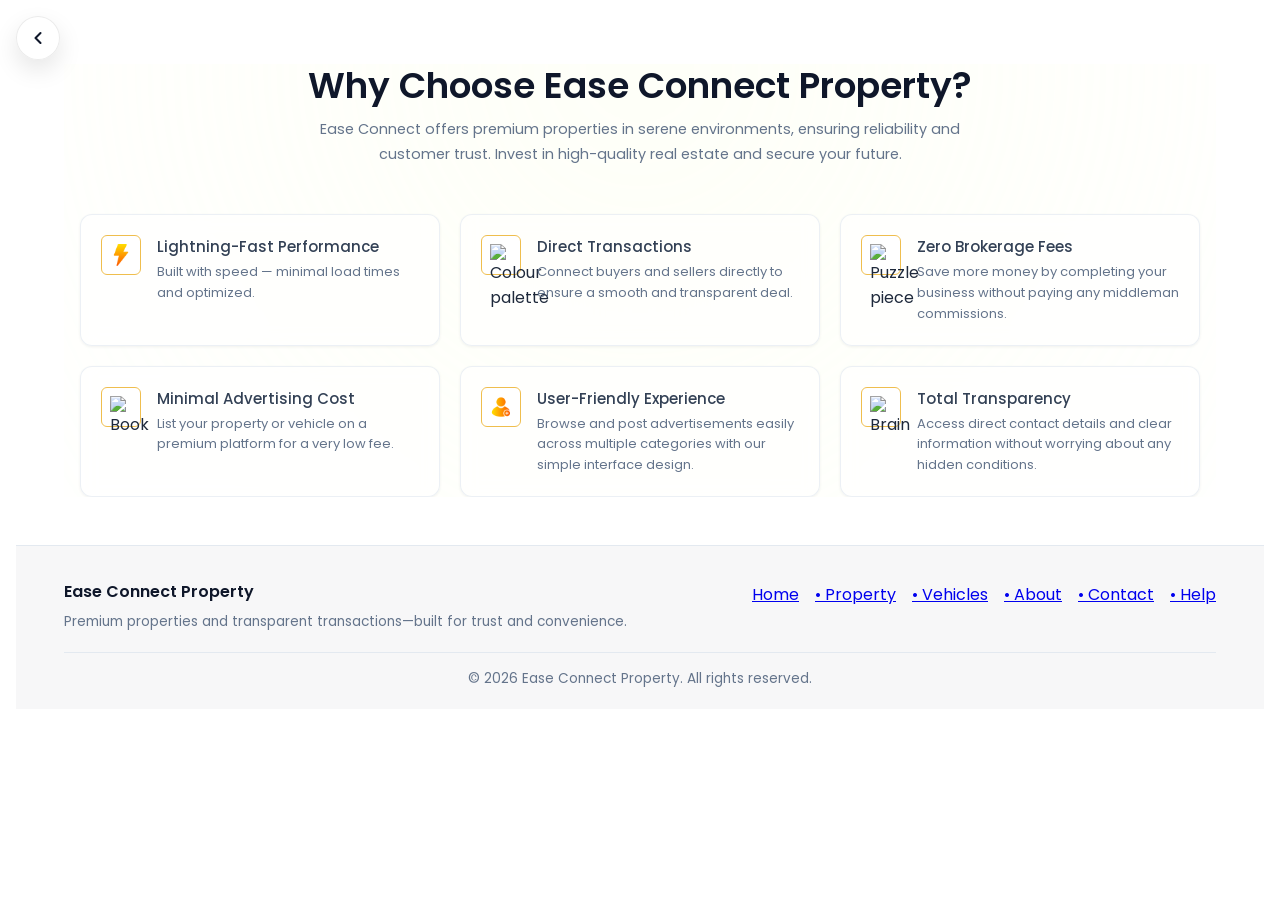
==== aboutnew.html @ 026340a3 "Add files via upload" ====
<!DOCTYPE html>
<html lang="en">
<head>
  <meta charset="UTF-8" />
  <meta name="viewport" content="width=device-width, initial-scale=1.0" />
  <title>About Our Service</title>
  <link href="https://fonts.googleapis.com/css2?family=Poppins:wght@300;400;500;600;700&display=swap" rel="stylesheet" />
  <link rel="icon" type="image/x-icon" href="favicon/easeconnectfav.PNG">
  <style>
    *, *::before, *::after {
      box-sizing: border-box;
      margin: 0;
      padding: 0;
      font-family: 'Poppins', sans-serif;
    }

    body {
      background: #ffffff;
      color: #1e293b;
      min-height: 100vh;
      padding: 4rem 1rem;
    }

    .go-back {
      position: fixed;
      top: 1rem;
      left: 1rem;
      z-index: 9999;
      display: inline-flex;
      align-items: center;
      justify-content: center;
      width: 44px;
      height: 44px;
      border-radius: 999px;
      background: rgba(255, 255, 255, 0.95);
      border: 1px solid rgba(0, 0, 0, 0.08);
      box-shadow: 0 10px 25px rgba(0, 0, 0, 0.10);
      color: #0f172a;
      text-decoration: none;
      padding: 0;
      line-height: 1;
    }

    .go-back svg {
      width: 20px;
      height: 20px;
      display: block;
    }

    .go-back:focus {
      outline: 2px solid rgba(223, 167, 27, 0.7);
      outline-offset: 2px;
    }


    /* ── glow blob ── */
    .section {
      position: relative;
      max-width: 72rem;
      margin: 0 auto;
      overflow: hidden;
      padding: 0 1rem;
    }

    .glow {
      position: absolute;
      top: -16rem;
      left: 50%;
      transform: translateX(-50%);
      width: 520px;
      height: 520px;
      border-radius: 50%;
      background: #FBFFE1;
      filter: blur(300px);
      pointer-events: none;
      z-index: -1;
    }

    /* ── header ── */
    .header {
      text-align: center;
      max-width: 42rem;
      margin: 0 auto 3rem;
    }

    .header h1 {
      font-size: clamp(1.6rem, 4vw, 2.25rem);
      font-weight: 600;
      color: #0f172a;
      line-height: 1.2;
    }

    .header p {
      margin-top: 0.625rem;
      font-size: 0.9rem;
      color: #64748b;
      line-height: 1.7;
    }

    /* ── grid ── */
    .grid {
      display: grid;
      grid-template-columns: 1fr;
      gap: 1.25rem;
    }

    @media (min-width: 540px) {
      .grid { grid-template-columns: repeat(2, 1fr); }
    }

    @media (min-width: 900px) {
      .grid { grid-template-columns: repeat(3, 1fr); }
    }

    /* ── feature card ── */
    .card {
      display: flex;
      align-items: flex-start;
      gap: 1rem;
      background: rgba(255,255,255,0.55);
      border: 1px solid rgba(226,232,240,0.65);
      border-radius: 0.75rem;
      padding: 1.25rem;
      box-shadow: 0 1px 3px rgba(0,0,0,0.06);
      backdrop-filter: blur(8px);
      -webkit-backdrop-filter: blur(8px);
      transition: transform 0.2s ease, box-shadow 0.2s ease;
    }

    .card:hover {
      transform: translateY(-3px);
      box-shadow: 0 8px 24px rgba(0,0,0,0.09);
    }

    .icon-wrap {
      flex-shrink: 0;
      width: 2.5rem;
      height: 2.5rem;
      padding: 0.5rem;
      background: #ffffff;
      border: 1px solid #efbe4e;
      border-radius: 0.375rem;
    }

    .icon-wrap img {
      width: 100%;
      height: 100%;
      object-fit: contain;
    }

    .card-body h3 {
      font-size: 0.9375rem;
      font-weight: 500;
      color: #334155;
    }

    .card-body p {
      margin-top: 0.25rem;
      font-size: 0.8125rem;
      color: #64748b;
      line-height: 1.6;
    }

    /* ── entrance animation ── */
    @keyframes fadeUp {
      from { opacity: 0; transform: translateY(20px); }
      to   { opacity: 1; transform: translateY(0); }
    }

    .header  { animation: fadeUp 0.55s ease both; }
    .card:nth-child(1) { animation: fadeUp 0.55s 0.10s ease both; }
    .card:nth-child(2) { animation: fadeUp 0.55s 0.18s ease both; }
    .card:nth-child(3) { animation: fadeUp 0.55s 0.26s ease both; }
    .card:nth-child(4) { animation: fadeUp 0.55s 0.34s ease both; }
    .card:nth-child(5) { animation: fadeUp 0.55s 0.42s ease both; }
    .card:nth-child(6) { animation: fadeUp 0.55s 0.50s ease both; }

    /* ── footer ── */
    .page-footer {
      margin-top: 3rem;
      background: rgba(15, 23, 42, 0.03);
      border-top: 1px solid rgba(226, 232, 240, 0.9);
      padding: 2.25rem 1rem 1.25rem;
      color: #0f172a;
    }

    .footer-inner {
      max-width: 72rem;
      margin: 0 auto;
      display: flex;
      gap: 1.5rem;
      align-items: flex-start;
      justify-content: space-between;
      flex-wrap: wrap;
    }

    .footer-title {
      font-size: 1rem;
      font-weight: 600;
      color: #0f172a;
      line-height: 1.3;
    }

    .footer-tagline {
      margin-top: 0.5rem;
      font-size: 0.85rem;
      color: #64748b;
      line-height: 1.6;
      max-width: 36rem;
    }

    .footer-links {
      display: flex;
      gap: 1rem;
      align-items: center;
      flex-wrap: wrap;
      color: #64748b;
      text-decoration: none;
    }

    .footer-link {
      font-size: 0.9rem;
      color: #64748b;
      text-decoration: none;
      padding: 0.45rem 0.75rem;
      
    }

    .footer-bottom {
      max-width: 72rem;
      margin: 1.25rem auto 0;
      padding-top: 1rem;
      border-top: 1px solid rgba(226, 232, 240, 0.9);
      color: #64748b;
      font-size: 0.85rem;
      text-align: center;
    }

  </style>
</head>
<body>

  <a class="go-back" href="index.html" aria-label="Go Back">
    <svg viewBox="0 0 24 24" fill="none" xmlns="http://www.w3.org/2000/svg" aria-hidden="true">
      <path d="M15 18l-6-6 6-6" stroke="currentColor" stroke-width="2.5" stroke-linecap="round" stroke-linejoin="round"/>
    </svg>
  </a>

  <section class="section">
    <div class="glow" aria-hidden="true"></div>
    

    <header class="header">
      <h1>Why Choose Ease Connect Property?</h1>
      <p>Ease Connect offers premium properties in serene environments, ensuring reliability and customer trust. Invest in high-quality real estate and secure your future.
</p>
    </header>


    <div class="grid">

      <div class="card">
        <div class="icon-wrap">
          <img src="assets/icons/flash.png" alt="Lightning bolt" />
        </div>
        <div class="card-body">
          <h3>Lightning-Fast Performance</h3>
          <p>Built with speed — minimal load times and optimized.</p>
        </div>
      </div>

      <div class="card">
        <div class="icon-wrap">
          <img src="assets/icons/send-mail.png" alt="Colour palette" />
        </div>
        <div class="card-body">
          <h3>Direct Transactions</h3>
          <p> Connect buyers and sellers directly to ensure a smooth and transparent deal.</p>
        </div>
      </div>

      <div class="card">
        <div class="icon-wrap">
          <img src="assets/icons/no-money.png" alt="Puzzle piece" />
        </div>
        <div class="card-body">
          <h3>Zero Brokerage Fees</h3>
          <p>Save more money by completing your business without paying any middleman commissions.</p>
        </div>
      </div>

      <div class="card">
        <div class="icon-wrap">
          <img src="assets/icons/price-tag.png" alt="Book" />
        </div>
        <div class="card-body">
          <h3>Minimal Advertising Cost</h3>
          <p> List your property or vehicle on a premium platform for a very low fee.</p>
        </div>
      </div>

      <div class="card">
        <div class="icon-wrap">
          <img src="assets/icons/add-friend.png" alt="Box" />
        </div>
        <div class="card-body">
          <h3>User-Friendly Experience</h3>
          <p>Browse and post advertisements easily across multiple categories with our simple interface design.</p>
        </div>
      </div>

      <div class="card">
        <div class="icon-wrap">
          <img src="assets/icons/vision.png" alt="Brain" />
        </div>
        <div class="card-body">
          <h3>Total Transparency</h3>
          <p>Access direct contact details and clear information without worrying about any hidden conditions.</p>
        </div>
      </div>

    </div>
  </section>

  <footer class="page-footer">
    <div class="footer-inner">
      <div class="footer-brand">
        <div class="footer-title">Ease Connect Property</div>
        <p class="footer-tagline">Premium properties and transparent transactions—built for trust and convenience.</p>
      </div>

      <div class="footer-links">
        <a href="index.html">Home</a>
        <a href="property.html">• Property</a>
        <a href="vehicles.html">• Vehicles</a>
        <a href="aboutnew.html">• About</a>
        <a href="contact.html">• Contact</a>
        <a href="help.html">• Help</a>
      </div>
    </div>

    <div class="footer-bottom">
      <p>© <span id="year"></span> Ease Connect Property. All rights reserved.</p>
    </div>
  </footer>

  <script>
    document.getElementById('year').textContent = new Date().getFullYear();
  </script>
</body>
</html>
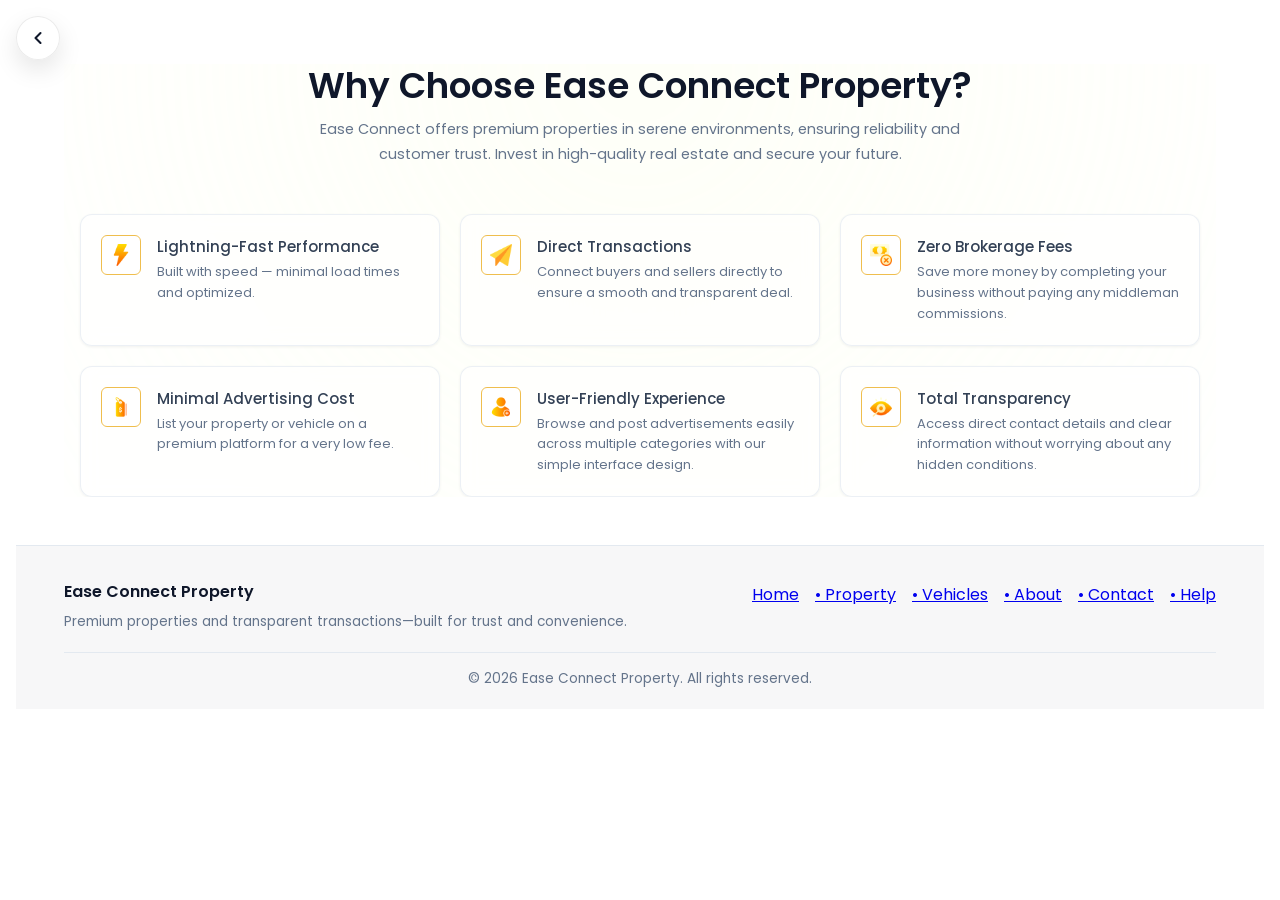
==== commit d2dfd433: "Google tag change 1" ====
--- a/aboutnew.html
+++ b/aboutnew.html
@@ -1,6 +1,15 @@
 <!DOCTYPE html>
 <html lang="en">
 <head>
+  <!-- Google tag (gtag.js) -->
+<script async src="https://www.googletagmanager.com/gtag/js?id=G-CLZEQRG9JR"></script>
+<script>
+  window.dataLayer = window.dataLayer || [];
+  function gtag(){dataLayer.push(arguments);}
+  gtag('js', new Date());
+
+  gtag('config', 'G-CLZEQRG9JR');
+</script>
   <meta charset="UTF-8" />
   <meta name="viewport" content="width=device-width, initial-scale=1.0" />
   <title>About Our Service</title>
